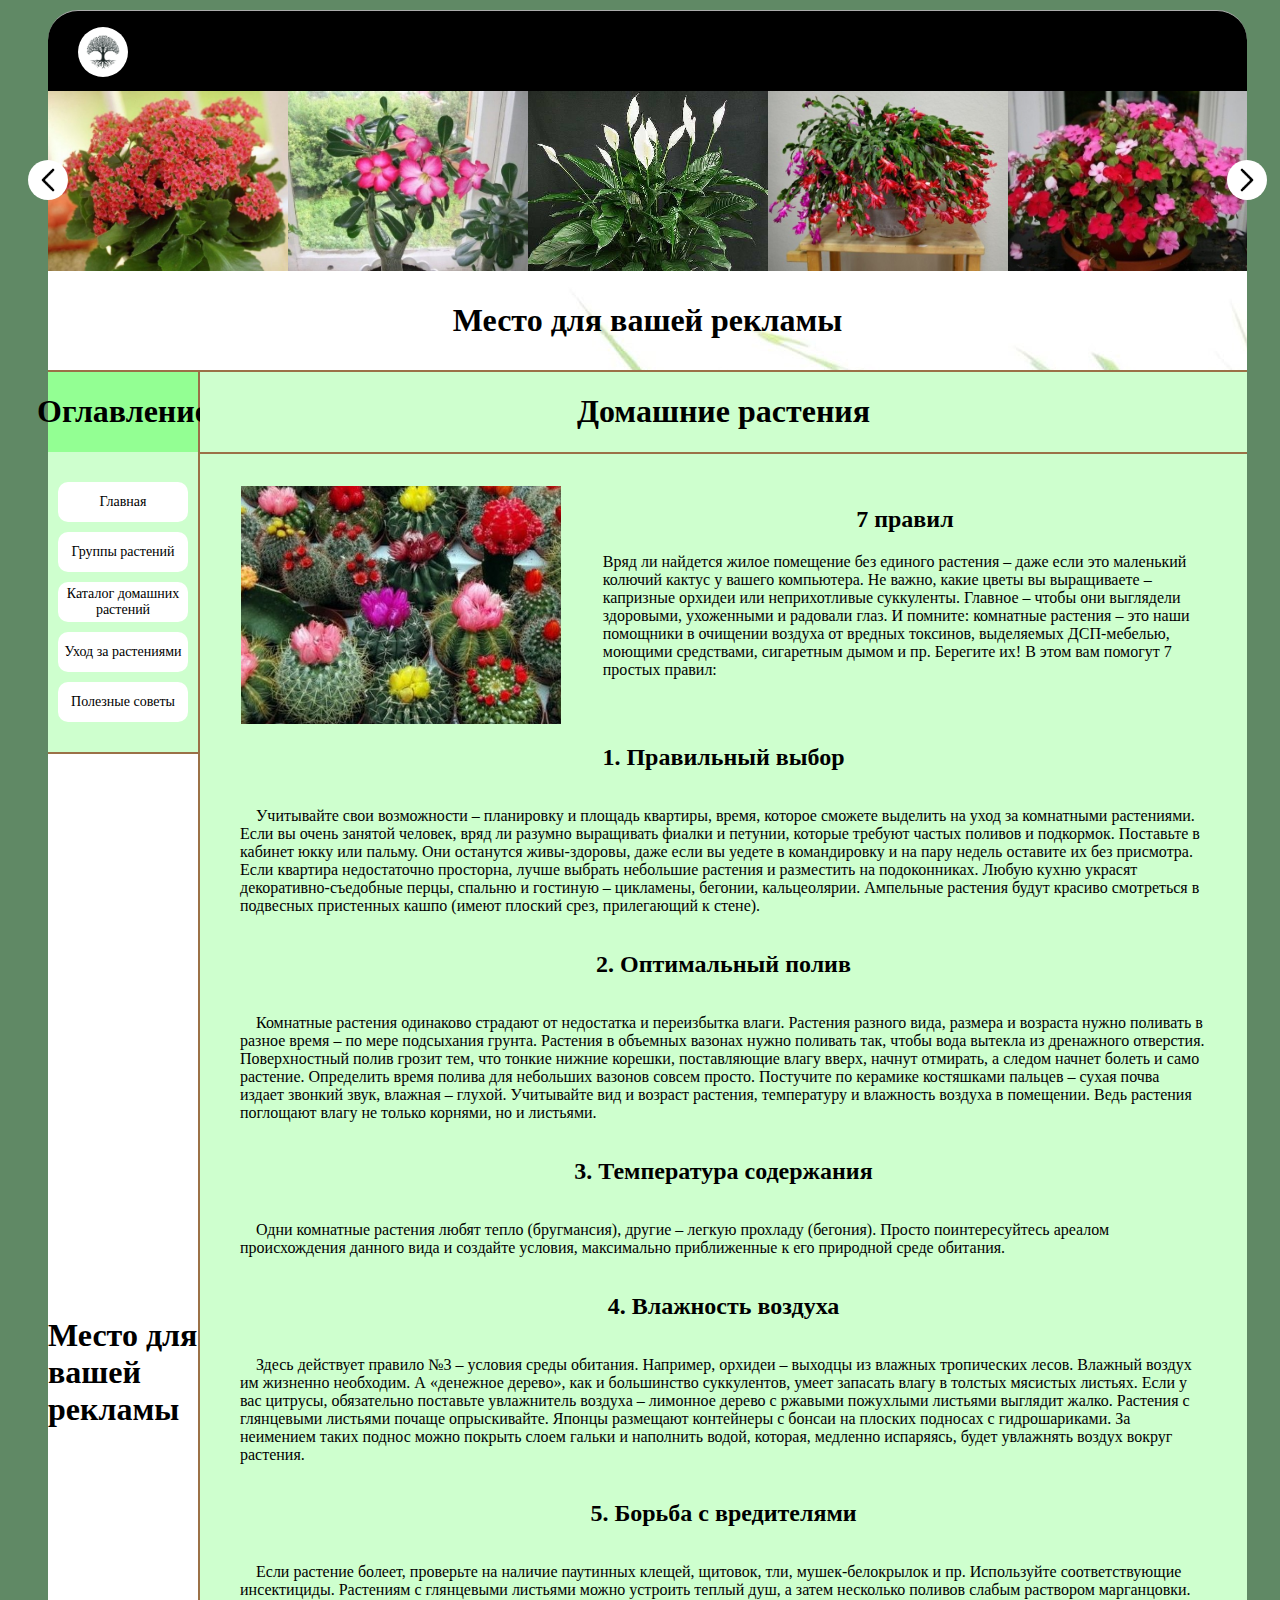
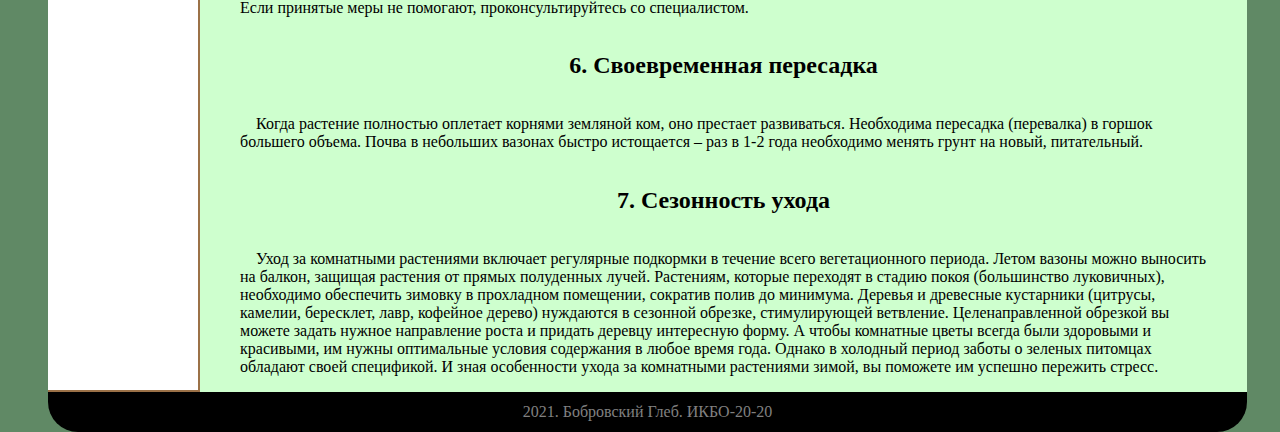
==== Курсовая работа/html/index.html @ c22584c4 "Add files via upload" ====
<!DOCTYPE html>
<html lang="en">
<head>
    <meta charset="UTF-8">
    <meta http-equiv="X-UA-Compatible" content="IE=edge">
    <meta name="viewport" content="width=device-width, initial-scale=1.0">
    <title>Работа курсовая</title>
      
    <link rel="stylesheet" type="text/css" href="../style.css">
</head>
    
<body style="color: #fff;"><!-- можно обойтись без color за счет css -->

   
    <inside>
         
        <div class= "lr" style="margin-left: 20px; margin-right: 10px; z-index: 1">
        <div ><img src="../img/Strelkaleft.png" class="slider-prev" style=" width: 40px; height: 40px; border-radius: 100px" id="size"></div>
      
        </div>
       
     <div class="change">   
         
    <div class="header">
        <div class ="top1">
        <p><a href="index.html"> <img src="../img/tree.jpg" style=" width: 50px; height: 50px; border-radius: 100px;margin-left: 30px;" id="size"></a></p>
            
              
         </div>
        
        <div class ="imagetop">
       
        <div class="slider">
            <div class="slider-line">
                <a href="catalog.html#kalanhoe">
                <img src="../img/kalanhoe.jpg" style=" width: 240px; height: 180px;" id="size" alt="Каланхое"title="Каланхое";>
				</a>
				<a href="catalog.html#adenium">
				<img src="../img/adenium.jpg" style=" width: 240px; height: 180px;" id="size"alt="Адениум"title="Адениум";></a>
				<a href="catalog.html#spatiffillum">
					<img src="../img/spatiffillum.jpg" style=" width: 240px; height: 180px;" id="size" alt="Спатифиллум"title="Спатифиллум";></a>
				<a href="catalog.html#dekabrist">
					<img src="../img/dekabrist.jpg" style=" width: 240px; height: 180px;" id="size" alt="Декабрист"title="Декабрист";></a>
				<a href="catalog.html#Balzamin">
					<img src="../img/Balzamin.jpg" style=" width: 240px; height: 180px;" id="size" alt="Бальзамин"title="Бальзамин";></a>
				<a href="catalog.html#passiflora">
					<img src="../img/passiflora.jpg" style=" width: 240px; height: 180px;" id="size" alt="Пассифлора"title="Пассифлора";></a>
				<a href="catalog.html#Kobeya">
					<img src="../img/Kobeya.jpg" style=" width: 240px; height: 180px;" id="size" alt="Кобея"title="Кобея"></a>
				<a href="catalog.html#stefanotis">
					<img src="../img/stefanotis.jpg" style=" width: 240px; height: 180px;" id="size" alt="Стефанотис"title="Стефанотис"></a>
				<a href="catalog.html#Klerodendrum_Tomsona">
					<img src="../img/Klerodendrum_Tomsona.jpg" style=" width: 240px; height: 180px;" id="size" alt="Клеродендрум Томсона" title="Клеродендрум Томсона"></a>
				<a href="catalog.html#hoyya">
					<img src="../img/hoyya.jpg" style=" width: 240px; height: 180px;" id="size" alt="Хойя карноза"title="Хойя карноза"></a>
				<a href="catalog.html#hlorofitum">
					<img src="../img/hlorofitum.jpg" style=" width: 240px; height: 180px;" id="size" alt="Хлорофитум"title="Хлорофитум"></a>
				<a href="catalog.html#fuksiya_ampelnaya">
					<img src="../img/fuksiya_ampelnaya.jpg" style=" width: 240px; height: 180px;" id="size" alt="Фуксия ампельная"title="Фуксия ампельная"></a>
            </div>
        </div>
        
        
    
            
            
            
            
        </div>
        <div class="top2"><h1> Место для вашей рекламы</h1></div>
        
        
		 </div>
    
         
         
    <section>
        <div class="left"style="background: url(img/gras.jpg); border-right: 2px solid #9b7147;border-bottom:2px solid #9b7147">
               <div class="vertbox" style=" border-top:2px solid #9b7147; background-color: #93ff93;">
                   <h1>Оглавление</h1>
            <div class="oglav" style="border-bottom:2px solid #9b7147; background-color: #ceffce;">
               
                   
            
				
				
				<form action="index.html" target="Главная">
   				<button class="borderButton">Главная</button>
  				</form>
				
				<form action="vid.html" target="Группы растений">
   				<button class="borderButton">Группы растений</button>
  				</form>
				
				<form action="catalog.html" target="Каталог домашних растений">
   				<button class="borderButton">Каталог домашних растений</button>
  				</form>
				
           		<form action="uhod.html" target="Уход за растениями">
   				<button class="borderButton">Уход за растениями</button>
  				</form>
				
				<form action="tips.html" target="Полезные советы">
   				<button class="borderButton">Полезные советы</button>
  				</form>
            
            
                
        </div>
            
                
        </div >
            
            
            <div style="background-color: white; height:100%; display: flex;
            justify-content: center; align-items: center;">
            
            <h1>Место для вашей рекламы</h1>
            </div>
            
            
    </div>
        
        <div class="right"style="width:100%;border-top: 2px solid #9b7147" >
    
      


<div id="arrowTop" hidden onclick="Top()">
    
    
     <img src="../img/up.png" style=" width: 30px; height: 30px; border-radius: 100px" id="size">
            </div>



    
            
              <h1 style="font-family: Georgia, serif; display: flex;justify-content: center; ma">Домашние растения</h1><!-- йода стайл-->
                
            <div class="horbox" style="margin-top: ">
               
            </div>
            
            <p></p>
            
            
            
            <div class="horbox" style="border-bottom: 0px solid #9b7147">
                <div class="imagemain">
                  
                    <img src="../img/kaktus.jpg" style="min-width:240px;max-width:320px;min-height:180px;max-height: 240px;" alt=котик изображение>
                </div>
                
                <div class="text-container" style="margin-right: 40px">
					<h2 style="display: flex;
    justify-content: center">7 правил</h2>
                Вряд ли найдется жилое помещение без единого растения – даже если это маленький колючий кактус у вашего компьютера. Не важно, какие цветы вы выращиваете – капризные орхидеи или неприхотливые суккуленты. Главное – чтобы они выглядели здоровыми, ухоженными и радовали глаз. И помните: комнатные растения – это наши помощники в очищении воздуха от вредных токсинов, выделяемых ДСП-мебелью, моющими средствами, сигаретным дымом и пр. Берегите их! В этом вам помогут 7 простых правил:
					
                </div>
            </div>
			
            <div class="vertbox" style="margin-right: 40px;margin-left: 40px">
				
				<h2>1. Правильный выбор</h2> 
				<p>&nbsp;&nbsp;&nbsp;&nbsp;Учитывайте свои возможности – планировку и площадь квартиры, время, которое сможете выделить на уход за комнатными растениями. Если вы очень занятой человек, вряд ли разумно выращивать фиалки и петунии, которые требуют частых поливов и подкормок. Поставьте в кабинет юкку или пальму. Они останутся живы-здоровы, даже если вы уедете в командировку и на пару недель оставите их без присмотра. Если квартира недостаточно просторна, лучше выбрать небольшие растения и разместить на подоконниках. Любую кухню украсят декоративно-съедобные перцы, спальню и гостиную – цикламены, бегонии, кальцеолярии. Ампельные растения будут красиво смотреться в подвесных пристенных кашпо (имеют плоский срез, прилегающий к стене). </p>
				
				<h2>2. Оптимальный полив </h2> 
				<p>&nbsp;&nbsp;&nbsp;&nbsp;Комнатные растения одинаково страдают от недостатка и переизбытка влаги. Растения разного вида, размера и возраста нужно поливать в разное время – по мере подсыхания грунта. Растения в объемных вазонах нужно поливать так, чтобы вода вытекла из дренажного отверстия. Поверхностный полив грозит тем, что тонкие нижние корешки, поставляющие влагу вверх, начнут отмирать, а следом начнет болеть и само растение. Определить время полива для небольших вазонов совсем просто. Постучите по керамике костяшками пальцев – сухая почва издает звонкий звук, влажная – глухой. Учитывайте вид и возраст растения, температуру и влажность воздуха в помещении. Ведь растения поглощают влагу не только корнями, но и листьями.</p>
				
				<h2>3. Температура содержания </h2> 
				<p>&nbsp;&nbsp;&nbsp;&nbsp;Одни комнатные растения любят тепло (бругмансия), другие – легкую прохладу (бегония). Просто поинтересуйтесь ареалом происхождения данного вида и создайте условия, максимально приближенные к его природной среде обитания.</p>
				
				
				<h2>4. Влажность воздуха</h2> 
				<p>&nbsp;&nbsp;&nbsp;&nbsp;Здесь действует правило №3 – условия среды обитания. Например, орхидеи – выходцы из влажных тропических лесов. Влажный воздух им жизненно необходим. А «денежное дерево», как и большинство суккулентов, умеет запасать влагу в толстых мясистых листьях. Если у вас цитрусы, обязательно поставьте увлажнитель воздуха – лимонное дерево с ржавыми пожухлыми листьями выглядит жалко. Растения с глянцевыми листьями почаще опрыскивайте. Японцы размещают контейнеры с бонсаи на плоских подносах с гидрошариками. За неимением таких поднос можно покрыть слоем гальки и наполнить водой, которая, медленно испаряясь, будет увлажнять воздух вокруг растения. </p>
				
				<h2>5. Борьба с вредителями</h2> 
				<p>&nbsp;&nbsp;&nbsp;&nbsp;Если растение болеет, проверьте на наличие паутинных клещей, щитовок, тли, мушек-белокрылок и пр. Используйте соответствующие инсектициды. Растениям с глянцевыми листьями можно устроить теплый душ, а затем несколько поливов слабым раствором марганцовки. Если принятые меры не помогают, проконсультируйтесь со специалистом. </p>
				
				<h2>6. Своевременная пересадка</h2> 
				<p>&nbsp;&nbsp;&nbsp;&nbsp;Когда растение полностью оплетает корнями земляной ком, оно престает развиваться. Необходима пересадка (перевалка) в горшок большего объема. Почва в небольших вазонах быстро истощается – раз в 1-2 года необходимо менять грунт на новый, питательный.</p>
				
				<h2>7. Сезонность ухода</h2> 
				<p>&nbsp;&nbsp;&nbsp;&nbsp;Уход за комнатными растениями включает регулярные подкормки в течение всего вегетационного периода. Летом вазоны можно выносить на балкон, защищая растения от прямых полуденных лучей. Растениям, которые переходят в стадию покоя (большинство луковичных), необходимо обеспечить зимовку в прохладном помещении, сократив полив до минимума. Деревья и древесные кустарники (цитрусы, камелии, бересклет, лавр, кофейное дерево) нуждаются в сезонной обрезке, стимулирующей ветвление. Целенаправленной обрезкой вы можете задать нужное направление роста и придать деревцу интересную форму. А чтобы комнатные цветы всегда были здоровыми и красивыми, им нужны оптимальные условия содержания в любое время года. Однако в холодный период заботы о зеленых питомцах обладают своей спецификой. И зная особенности ухода за комнатными растениями зимой, вы поможете им успешно пережить стресс.</p>
				
				
				
				
			</div>
            
			
		</div>
            
		
    </section>
        <footer>
        <div class="gg" style="font-size: 16px"> 2021. Бобровский Глеб. ИКБО-20-20</div>
         </footer>
        
        </div>
        
           <div class= "lr" style="margin-right: 40px;margin-left: -20px;">
          <div ><img src="../img/Strelka.png" class="slider-next" style=" width: 40px; height: 40px; border-radius: 100px" id="size"></div>
         
        </div>
         
    </inside>
	
  

     
     <script src="../scroll.js"></script>
</body>
   
</html>
---- Курсовая работа/style.css ----
html
{
    display: flex;
    justify-content:flex-start;
  height: 100%;
}

body
{
/**/
  /*все пространство*/  
    
background: #608965;
color: black;
padding: 0;
margin-top: 10px;
min-width:720px;
max-width: 2000px;

display: flex;
width:100%

}

inside
{
  display: flex;
  flex: 0 0 auto;
  
 width:100%; 
}
.lr
{
    margin-top: 150px;
    width:10px;
}



change
{
  display: flex;
  height: auto;
  flex-direction: column;  
    background-color: white;
   width:100%;
}



.header
{
    
height:360px;
display: flex;
flex: 0 0 auto;
justify-content: space-around;
align-items: center;
background-color: #000000;
/*border-bottom: 1px inset #0009eb;
border-left: 0px inset #000;
border-right: 0px inset #000;
border-top: 1px inset #0009eb;
покраска заголовка */
flex-direction: column;
color: #fff;
background-color: #608965;
}
.top1
{
    border-top-right-radius: 30px;
    border-top-left-radius: 30px;
    border-top: 1px inset #fff;
    background-color: black;
    display: flex;
     
  align-items:flex-start;
    height:80px;
    width:100%
   
}
.imagetop
{
  
    background-color: #aaffaa;
    display: flex;
    flex-direction:row;
    justify-content: space-around;
    height:180px;
    width:100%;
}
.top2
{
    display: flex;
    justify-content: center;
    align-items: center;
    height:100px;
    width:100%;
    background: url(img/gras.jpg);
    color: black;
    
}
.vertbox
{
  
    display: flex;
     flex-direction: column;
    justify-content: center;
   align-items: center;
   
}
section
{
    display: flex;
    background-color: white;
   flex: 1 0 auto;
    flex-direction: row;
        
}


.left
{
    display: flex;
    flex-direction: column;
    width:150px;
    height: auto;
    background-color: #71BC78;
 
    color:black
    
}


.oglav
{
    
    display: flex;
    flex-direction: column;
    width:150px; 
    height:300px;
    
    align-items: center;
    justify-content: center;

}


.right
{
    
    display: flex;
    height:auto;
    background-color: #ceffce;
    color: black;
    flex-direction:column;
    
   
  
}

.horbox
{
    border-bottom:2px solid #9b7147; 
    display: flex;
     flex-direction: row;
    
}
.imagemain
{
    display: flex;
    justify-content: center;
    align-items: center;
    width:40%;
    min-width: 240px;
    background-color: #ceffce;
}
.text-container
{
    
    background-color: #ceffce;
  width: 60%;
    
}
footer
{
height:40px;
border-bottom-left-radius: 30px;
border-bottom-right-radius: 30px;
display: flex;
flex: 0 0 auto;
justify-content: center;
align-items: center;
background-color: #000000;
color: #808080;
}



.colorButton
{
  
  background-color: #000;
  border-radius: 1em;
  border: 0em solid #000;
  width: 10em;
  height: 10em;
}




.borderButton
{
	
	font-family: fantasy;
  font-size: 14px;
  color: black;
  text-decoration: none;
  margin: 5px;
  
  background-color: white;
  border-radius: 10px;
  border: none;
  width: 130px;
  height: 40px;
}
.borderButton:hover/*наведение*/
{
	background: #83cc6e;
  border: 1px solid #9b7147;
  transition: border 0.5s;
}
.borderButton:active
{
	background: green;
    color: #fff;
border: 1px solid #9b7147;
transition: all 0.5s;
}



#size
{
    width: 40px;
    height: 40px;
    
    align-items:flex-end;
    justify-content: flex-start;
    
}
#size:hover 
{
    transform: scale(1.2);
    transition: all .5s;
}
#size:not(:hover)
{
    transform: scale(1);
    transition: all .5s;
}



/*внизу прокрутка вверх*/

#arrowTop {
height: 9px;
width: 14px;
color: blue;
position: fixed;
right: 20px;
bottom: 30px;
cursor: pointer;
}

#arrowTop::before {

}

    
/*внизу слайдер картинок*/

.slider {
    height: 180px;
    overflow: hidden;
}

.slider-line {
   width: 2000px;
    height: 180px;
    display: flex;
    background: green;
    position: relative;
    left: 0;
    transition: all ease 1s;
}
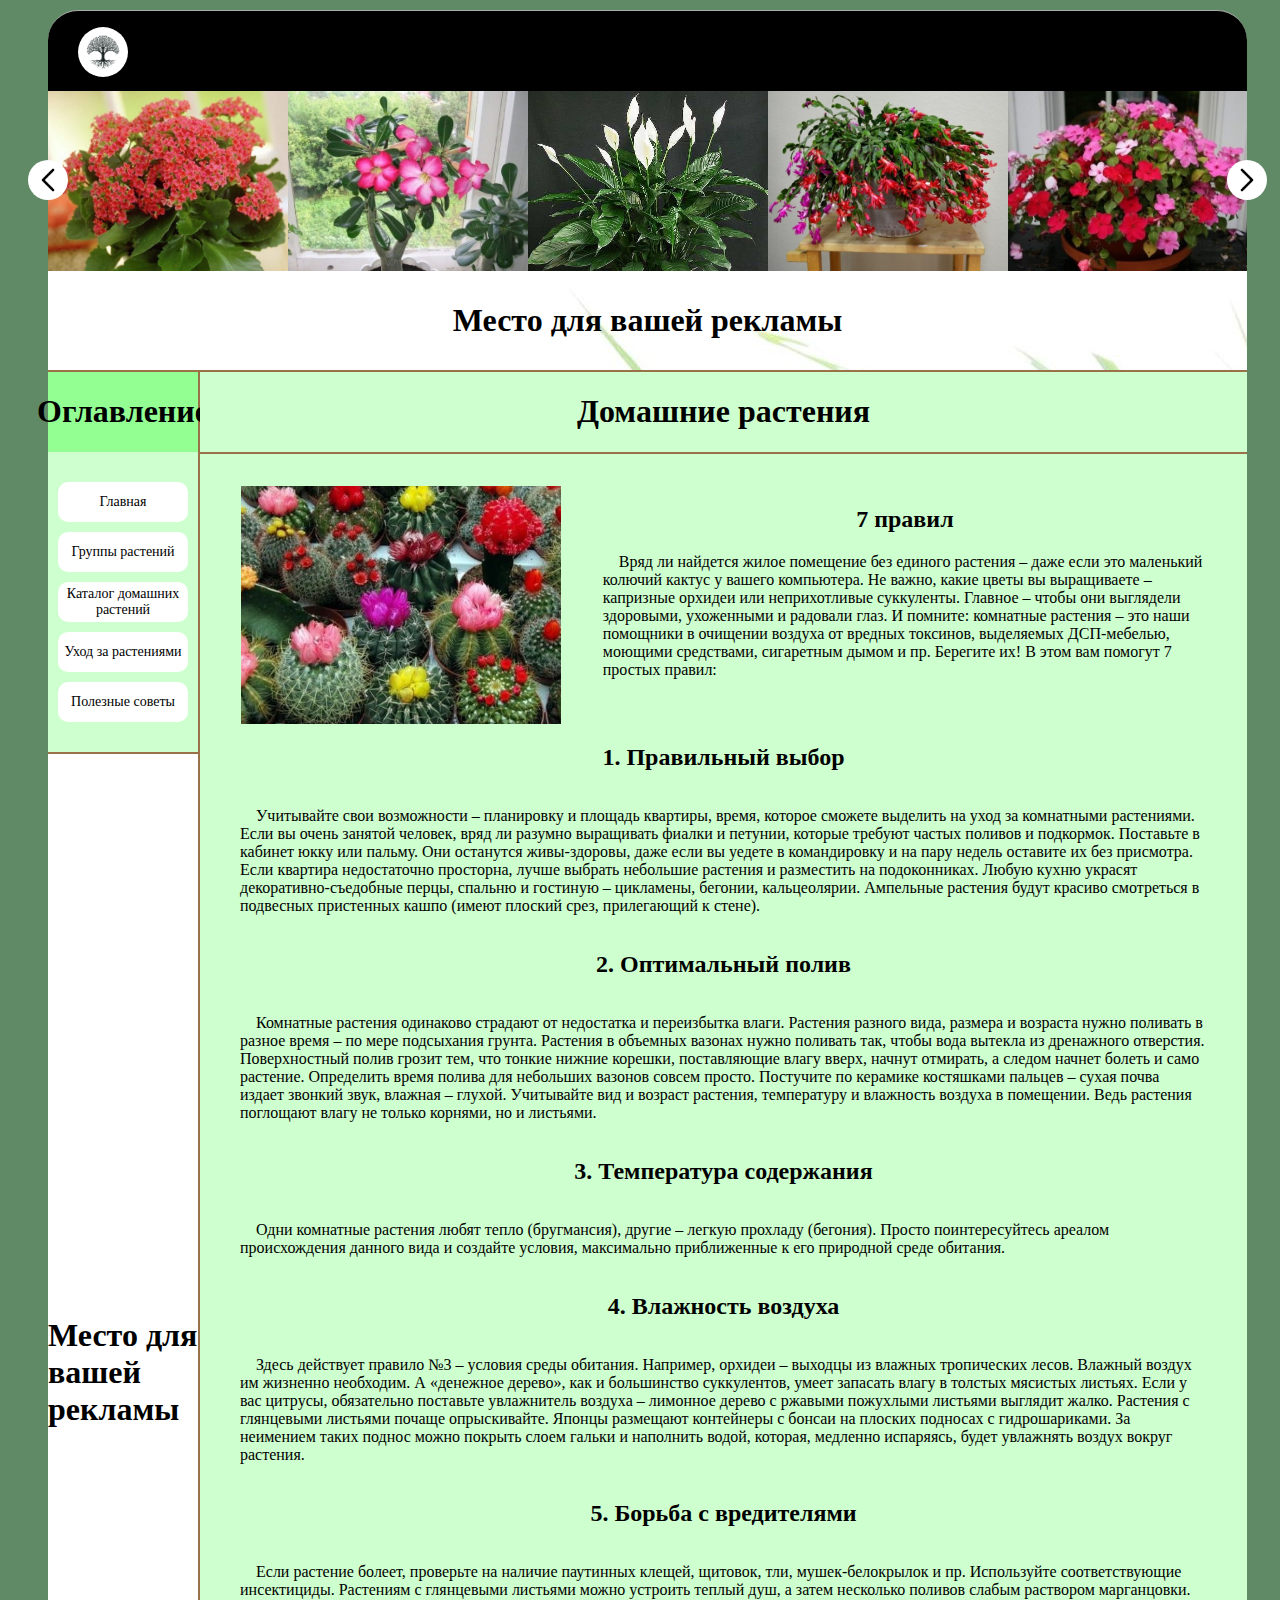
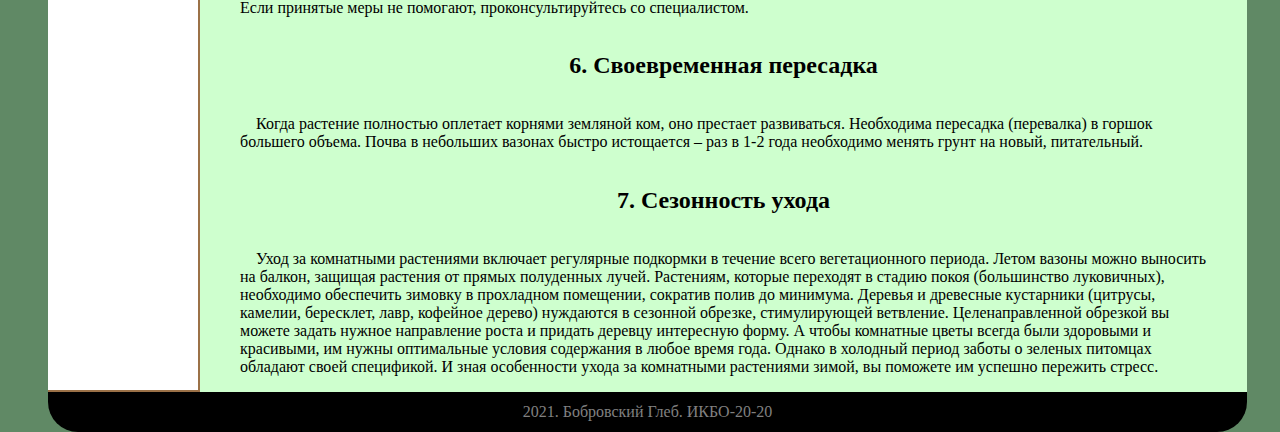
==== commit c27d345b: "Update index.html" ====
--- a/Курсовая работа/html/index.html
+++ b/Курсовая работа/html/index.html
@@ -155,7 +155,7 @@
                 <div class="text-container" style="margin-right: 40px">
 					<h2 style="display: flex;
     justify-content: center">7 правил</h2>
-                Вряд ли найдется жилое помещение без единого растения – даже если это маленький колючий кактус у вашего компьютера. Не важно, какие цветы вы выращиваете – капризные орхидеи или неприхотливые суккуленты. Главное – чтобы они выглядели здоровыми, ухоженными и радовали глаз. И помните: комнатные растения – это наши помощники в очищении воздуха от вредных токсинов, выделяемых ДСП-мебелью, моющими средствами, сигаретным дымом и пр. Берегите их! В этом вам помогут 7 простых правил:
+                &nbsp;&nbsp;&nbsp;&nbsp;Вряд ли найдется жилое помещение без единого растения – даже если это маленький колючий кактус у вашего компьютера. Не важно, какие цветы вы выращиваете – капризные орхидеи или неприхотливые суккуленты. Главное – чтобы они выглядели здоровыми, ухоженными и радовали глаз. И помните: комнатные растения – это наши помощники в очищении воздуха от вредных токсинов, выделяемых ДСП-мебелью, моющими средствами, сигаретным дымом и пр. Берегите их! В этом вам помогут 7 простых правил:
 					
                 </div>
             </div>
